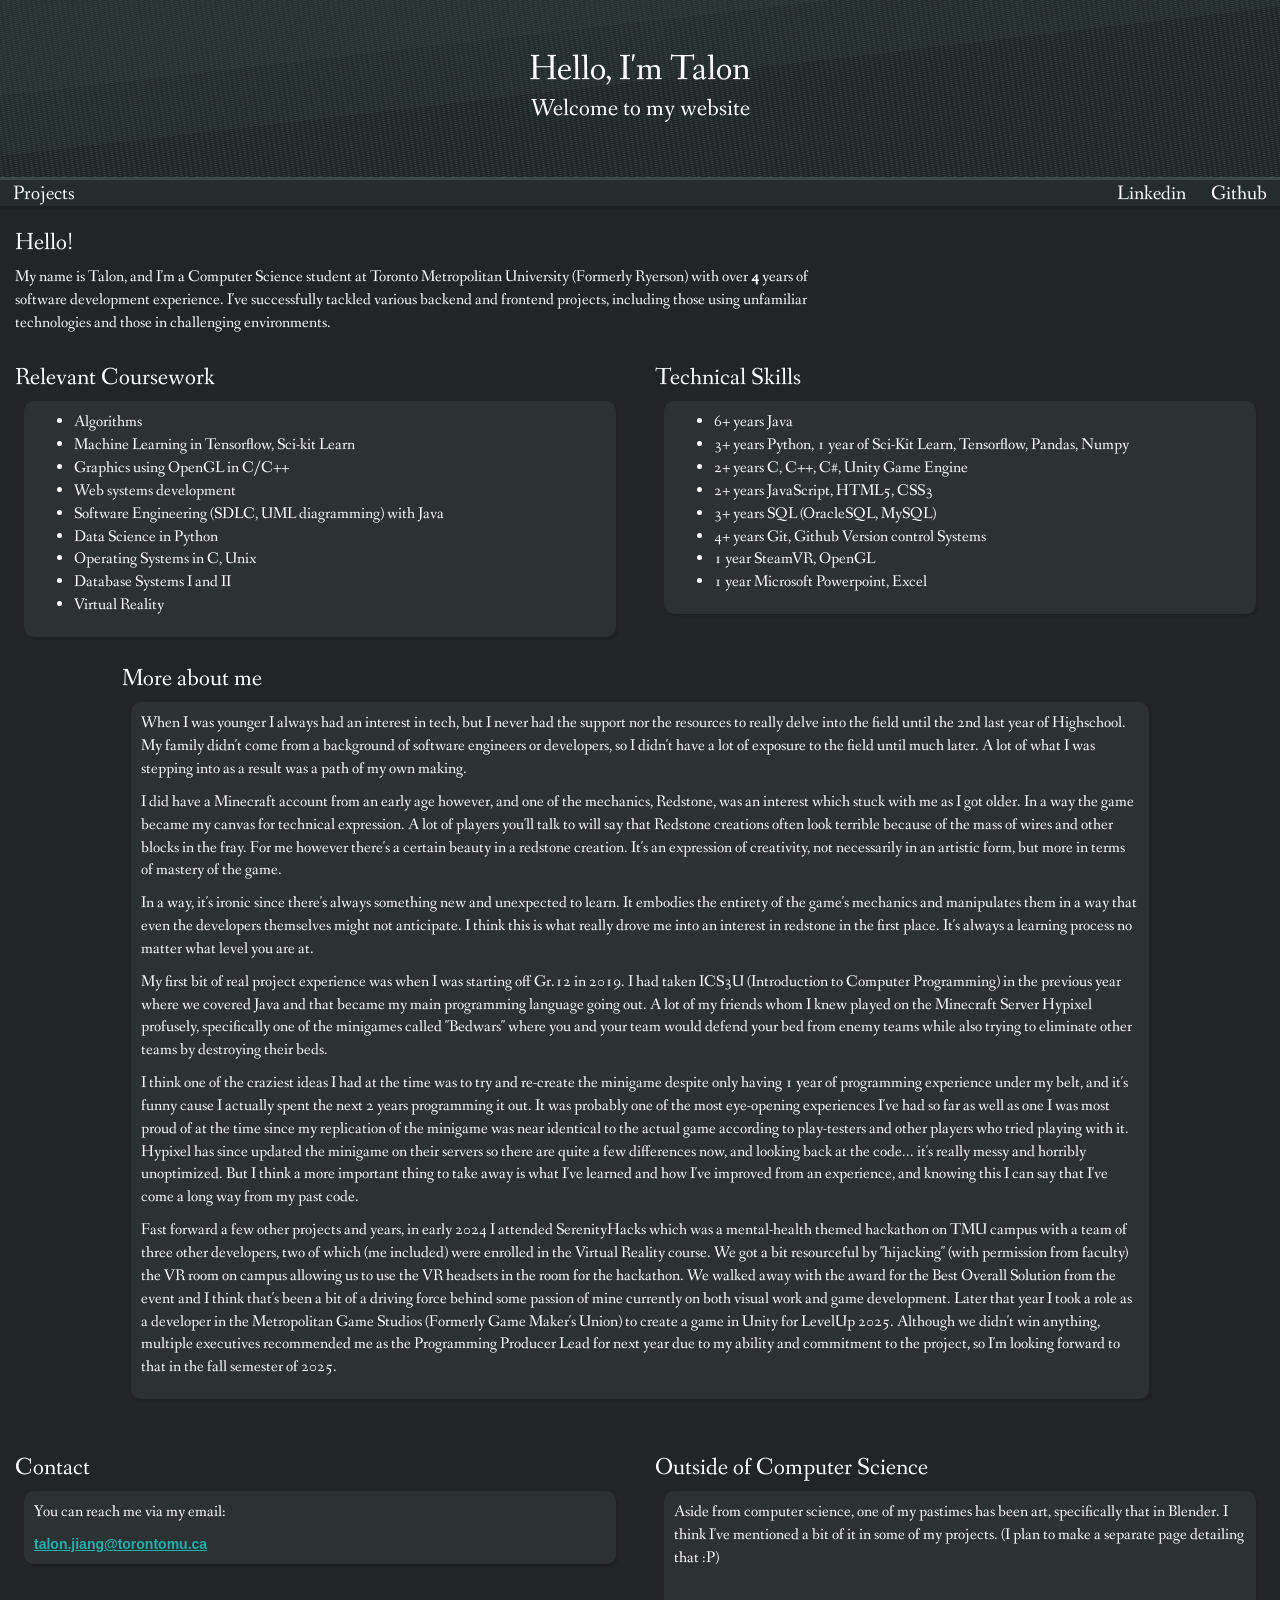
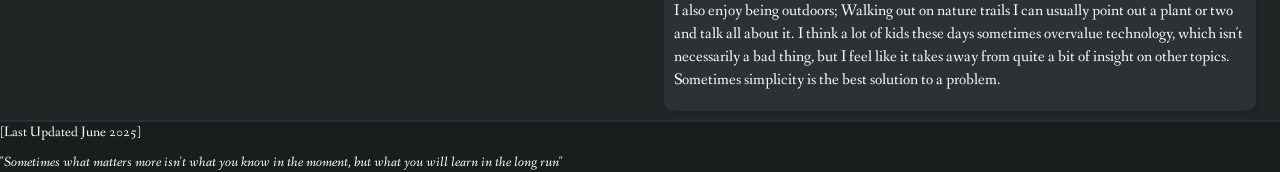
==== index.html @ 09aef8c5 "Initial commit" ====
<!DOCTYPE html> 
<html>
<head>
    <meta charset="utf-8">
    <meta name="viewport" content="width=device-width, initial-scale=1.0">
    <link rel="stylesheet" href="https://maxcdn.bootstrapcdn.com/bootstrap/3.4.1/css/bootstrap.min.css">
    <script src="https://ajax.googleapis.com/ajax/libs/jquery/3.7.1/jquery.min.js"></script>
    <script src="https://maxcdn.bootstrapcdn.com/bootstrap/3.4.1/js/bootstrap.min.js"></script>
    <link rel="preconnect" href="https://fonts.googleapis.com"> 
    <link rel="preconnect" href="https://fonts.gstatic.com" crossorigin>
    <link href="https://fonts.googleapis.com/css2?family=Anton+SC&family=Fanwood+Text:ital@0;1&family=Lato:ital,wght@0,100;0,300;0,400;0,700;0,900;1,100;1,300;1,400;1,700;1,900&family=Roboto:ital,wght@0,100;0,300;0,400;0,500;0,700;0,900;1,100;1,300;1,400;1,500;1,700;1,900&family=Viaoda+Libre&display=swap" rel="stylesheet">

    <link rel="stylesheet" href="homepage.css">
    <link rel="stylesheet" href="common/colours.css">
    <link rel="stylesheet" href="common/common.css">
    <title>Talon's Personal webpage</title>
</head>
  <body>
    <header>
        <div class="container-fluid">
            <div class="row">
                <div class="col-lg-12 banner no-border-lr" style="background-image: url(assets/background-gradient-metal.png);">
                    <div class="centered-just fanwood-font">
                      <h1 id="header1" class="no-margin-td white type-anim" style="animation-delay: 0.5s;">Hello, I'm Talon</h1>
                      <br>
                      <h3 class="no-margin-td white type-anim" style="animation-delay: 2s;">Welcome to my website</h3>
                    </div>
                   
                </div>
            </div>

            <div class="row">
              <div class="col-lg-12 no-padding-lr metal-gray-bg top-nav fanwood-font">
     
                <a class="nav-a float-r" href="https://github.com/J-talon">Github</a>
                <a class="nav-a float-r" href="https://www.linkedin.com/in/talon-jiang/">Linkedin</a>
                <!-- <a class="nav-a float-l" href="../blog/directory.html">Blog</a> -->
                <a class="nav-a float-l" href="projects/projects.html">Projects</a>

             
              </div>
            </div>

        </div>
    </header>


    <section class="dc-gray-bg main">
    <div class="container-fluid">


      <!-- Do the hokey pokey -->
      <!-- <div class="row">
        <div class="col-lg-12">
            <div class="databox plateau-gray-bg">
                  <p class="white fanwood-font">abc</p>
            </div>
        </div>
      </div>  -->


      <div class="row">
        <div class="col-lg-8">
          <h3 class="white fanwood-font">Hello!</h3>
          <article>
          <p class="white fanwood-font medium-font">
            My name is Talon, and I'm a Computer Science student at Toronto Metropolitan University (Formerly Ryerson) with over <b class="white">4</b> years
            of software development experience. I've successfully tackled various backend and frontend projects, including those using unfamiliar technologies and those in challenging environments.
          </p>
          </article>
        </div>
        <div class="col-lg-4"></div>
      </div> 

      <div class="row">
        
        <div class="col-lg-6">
          <h3 class="white fanwood-font">Relevant Coursework</h3>
          <div class="databox plateau-gray-bg fanwood-font">
            <ul class="medium-font">
              <li>Algorithms</li>
              <li>Machine Learning in Tensorflow, Sci-kit Learn</li>
              <li>Graphics using OpenGL in C/C++</li>
              <li>Web systems development</li>
              <li>Software Engineering (SDLC, UML diagramming) with Java</li>
              <li>Data Science in Python</li>
              <li>Operating Systems in C, Unix</li>
              <li>Database Systems I and II</li>
              <li>Virtual Reality</li>
            </ul>
          </div>
        </div>

        <div class="col-lg-6">
          <h3 class="white fanwood-font">Technical Skills</h3>
          <div class="databox plateau-gray-bg fanwood-font">

            <ul class="medium-font">
              <li>6+ years Java</li>
              <li>3+ years Python, 1 year of Sci-Kit Learn, Tensorflow, Pandas, Numpy</li>
              <li>2+ years C, C++, C#, Unity Game Engine</li>
              <li>2+ years JavaScript, HTML5, CSS3</li>
              <li>3+ years SQL (OracleSQL, MySQL)</li>
              <li>4+ years Git, Github Version control Systems</li>
              <li>1 year SteamVR, OpenGL</li>
              <li>1 year Microsoft Powerpoint, Excel</li>
            </ul>
          </div>
        </div>

      </div>

      <div class="row">

        <div class="col-lg-1"></div>

        <div class="col-lg-10">
          <h3 class="white fanwood-font">More about me</h3>
          <div class="databox plateau-gray-bg">
            <article>
              <p class="white fanwood-font medium-font">
                When I was younger I always had an interest in tech, but I never had the support nor the resources to really delve into the field until 
                the 2nd last year of Highschool. My family didn't come from a background of software engineers or developers, so I didn't have a lot of exposure to 
                the field until much later. A lot of what I was stepping into as a result was a path of my own making.
              </p>
    
              <p class="white fanwood-font medium-font">
                I did have a Minecraft account from an early age however, and one of the mechanics, Redstone, was an interest which stuck with me as I got older.
                In a way the game became my canvas for technical expression. A lot of players you'll talk to will say that Redstone creations often look terrible because of the mass of 
                wires and other blocks in the fray. For me however there's a certain beauty in a redstone creation. It's an expression of creativity, not necessarily in an artistic form, but more
                in terms of mastery of the game. 
              </p>

              <p class="white fanwood-font medium-font">
                In a way, it's ironic since there's always something new and unexpected to learn. It embodies the entirety of the game's mechanics
                and manipulates them in a way that even the developers themselves might not anticipate. 
                I think this is what really drove me into an interest in redstone in the first place. It's always a learning process no matter what level you are at.
              </p>

              <p class="white fanwood-font medium-font">
                My first bit of real project experience was when I was starting off Gr.12 in 2019. I had taken ICS3U (Introduction to Computer Programming) in the previous year where we covered Java and that became my main programming
                language going out. A lot of my friends whom I knew played on the Minecraft Server Hypixel profusely, specifically one of the minigames called "Bedwars" where you
                and your team would defend your bed from enemy teams while also trying to eliminate other teams by destroying their beds.
              </p>

              <p class="white fanwood-font medium-font">
                I think one of the craziest ideas I had at the time was to try and re-create the minigame despite only having 1 year of programming experience under my belt, and it's funny cause I actually
                spent the next 2 years programming it out. It was probably one of the most eye-opening experiences I've had so far as well as one I was most proud of at the time since my replication of the minigame
                was near identical to the actual game according to play-testers and other players who tried playing with it. Hypixel has since updated the minigame on their servers so there are quite a few differences now, and looking back at the code... it's really messy and horribly unoptimized. 
                 But I think a more important thing to take away is what I've learned and how I've improved from an experience, and knowing this I can say that I've come a long way from my past code.
              </p>

              <p class="white fanwood-font medium-font">
                Fast forward a few other projects and years, in early 2024 I attended SerenityHacks which was a mental-health themed hackathon on TMU campus with a team of three other developers, two of which (me included) were enrolled in the Virtual Reality course. 
                We got a bit resourceful by "hijacking" (with permission from faculty) the VR room on campus allowing us to use the VR headsets in the room for the hackathon. We walked away with the award for the Best Overall Solution from the event
                and I think that's been a bit of a driving force behind some passion of mine currently on both visual work and game development.
                Later that year I took a role as a developer in the Metropolitan Game Studios (Formerly Game Maker's Union) to create a game in Unity for LevelUp 2025.
                Although we didn't win anything, multiple executives recommended me as the Programming Producer Lead for next year due to my ability and commitment to the project, so I'm looking forward to that in the fall semester of 2025.
              </p>

            </article>

        </div>
      </div>

      <div class="col-lg-1"></div>

    </div> 
    </section>

    <section>
      <div class="dc-gray-bg container-fluid">
        <div class="row">
          
          <div class="col-lg-6">
            <h3 class="white fanwood-font">Contact</h3>
            <div class="databox plateau-gray-bg">
              <p class="white fanwood-font medium-font">You can reach me via my email:</p>
              <a class="inline-a" href="mailto:talon.jiang@torontomu.ca">talon.jiang@torontomu.ca</a>
            </div>
          </div>
          <div class="col-lg-6">
            <h3 class="white fanwood-font">Outside of Computer Science</h3>
            <div class="databox plateau-gray-bg">
              <p class="white fanwood-font medium-font">
                Aside from computer science, one of my pastimes has been art, specifically that in Blender. 
                I think I've mentioned a bit of it in some of my projects. (I plan to make a separate page detailing that :P)
              </p>
              <br>
              <p class="white fanwood-font medium-font">
                I also enjoy being outdoors; Walking out on nature trails I can usually point out a plant or two and talk all about it. I think a lot 
                of kids these days sometimes overvalue technology, which isn't necessarily a bad thing, but I feel like it takes away from quite a bit of 
                insight on other topics. Sometimes simplicity is the best solution to a problem.
              </p>
            </div>
          </div>
        </div>
      </div>
    </section>

    <footer class="hydriodon-gray-bg">
      <p class="white fanwood-font">[Last Updated June 2025]</p>
      <p class="white fanwood-font" style="font-style:italic">"Sometimes what matters more isn't what you know in the moment, but what you will learn in the long run"</p>
    </footer>
  </body>
</html>
---- homepage.css ----
.type-anim {
    display: inline-block;
    overflow: hidden;
    white-space: nowrap;
    animation: typing 2s steps(44, end);
    width:0;
    animation-fill-mode: forwards;
}


@keyframes typing {
    from {width: 0;}
    to {width: 100%}
}
---- common/colours.css ----
.white {
    color:white;
}

.light-gray {
    color:lightgray;
}

.blue {
    color:blue;
}

.metal-gray-bg {
    background-color: rgb(36, 45, 44);
}

.light-metal-gray-bg {
    background-color: rgb(59, 73, 72);
}

.darker-metal-gray-bg {
    background-color: rgb(26,33,31);
}

.dc-gray-bg {
    background-color: rgb(33,37,38);
}

.plateau-gray-bg {
    background-color: rgb(44,49,51);
}

.hydriodon-gray-bg {
    background-color: rgb(26, 29, 30);
}
---- common/common.css ----
html {
    height:100%;
}

.banner {
    background-size: 100% 100%;
    height:18rem;
    width:100%;
    object-position: 50% 0%;
    background-repeat: no-repeat;
    border-bottom: 3px solid rgb(59, 73, 72);
}


.main {
    z-index: 1;
    padding-bottom:3vh;
    min-height:100vh;
    }


.top-nav {
    height:3rem;
    width:100%;
    border-bottom: 4px solid rgb(26,33,31);
}

.top-nav a {
    font-size: 2rem;
    height: 100%;
    color:white;
    padding-left:1vw;
    padding-right:1vw;
    text-decoration: none;
}


.top-nav .nav-a:hover {
    background-color: white;
    color: black;
}

.top-nav .current-a {
    background-color: white;
    color: black;
}


#header1 {
    padding-top: 5rem;
}


footer {
    width:100%;
    border-top: 2px solid rgb(42, 46, 48);
    bottom:0;
}

.no-padding-lr {
    padding-left: 0px;
    padding-right: 0px;
}

.no-margin-td {
    margin-top:0;
    margin-bottom:0;
}


.float-l {
    float:left;
}

.float-r {
    float:right;
}

.centered-just {
    text-align: center;
}

/* .centered-abs {
    left: 45%;
    right: 45%;
    position:absolute;
    border: 2px solid red;
} */

.fanwood-font {
    font-family: "Fanwood Text", serif;
    font-weight: 400;
    font-style: normal;
  }

.databox {
    padding: 1rem;
    margin: 1vh;
    border-radius: 10px;
    box-shadow: 3px 3px rgb(31,34,35);
    overflow: hidden;
}

div {
    box-sizing: border-box;
    margin:0;
}



.databox ul li {
    color:white;
}


.medium-font {
    font-size: medium;
}

.large-font {
    font-size: large;
}


.inline-a:link {
    color: lightseagreen;
    font-weight: bolder;
    text-decoration:underline lightseagreen;
}

.inline-a:visited {
    color:coral;
    font-weight: bolder;
    text-decoration: underline coral;
}

.inline-a:hover {
    background-color: white;
    color: black;
    text-decoration:underline black;
}

.underlined-white {
    text-decoration: underline white;
}
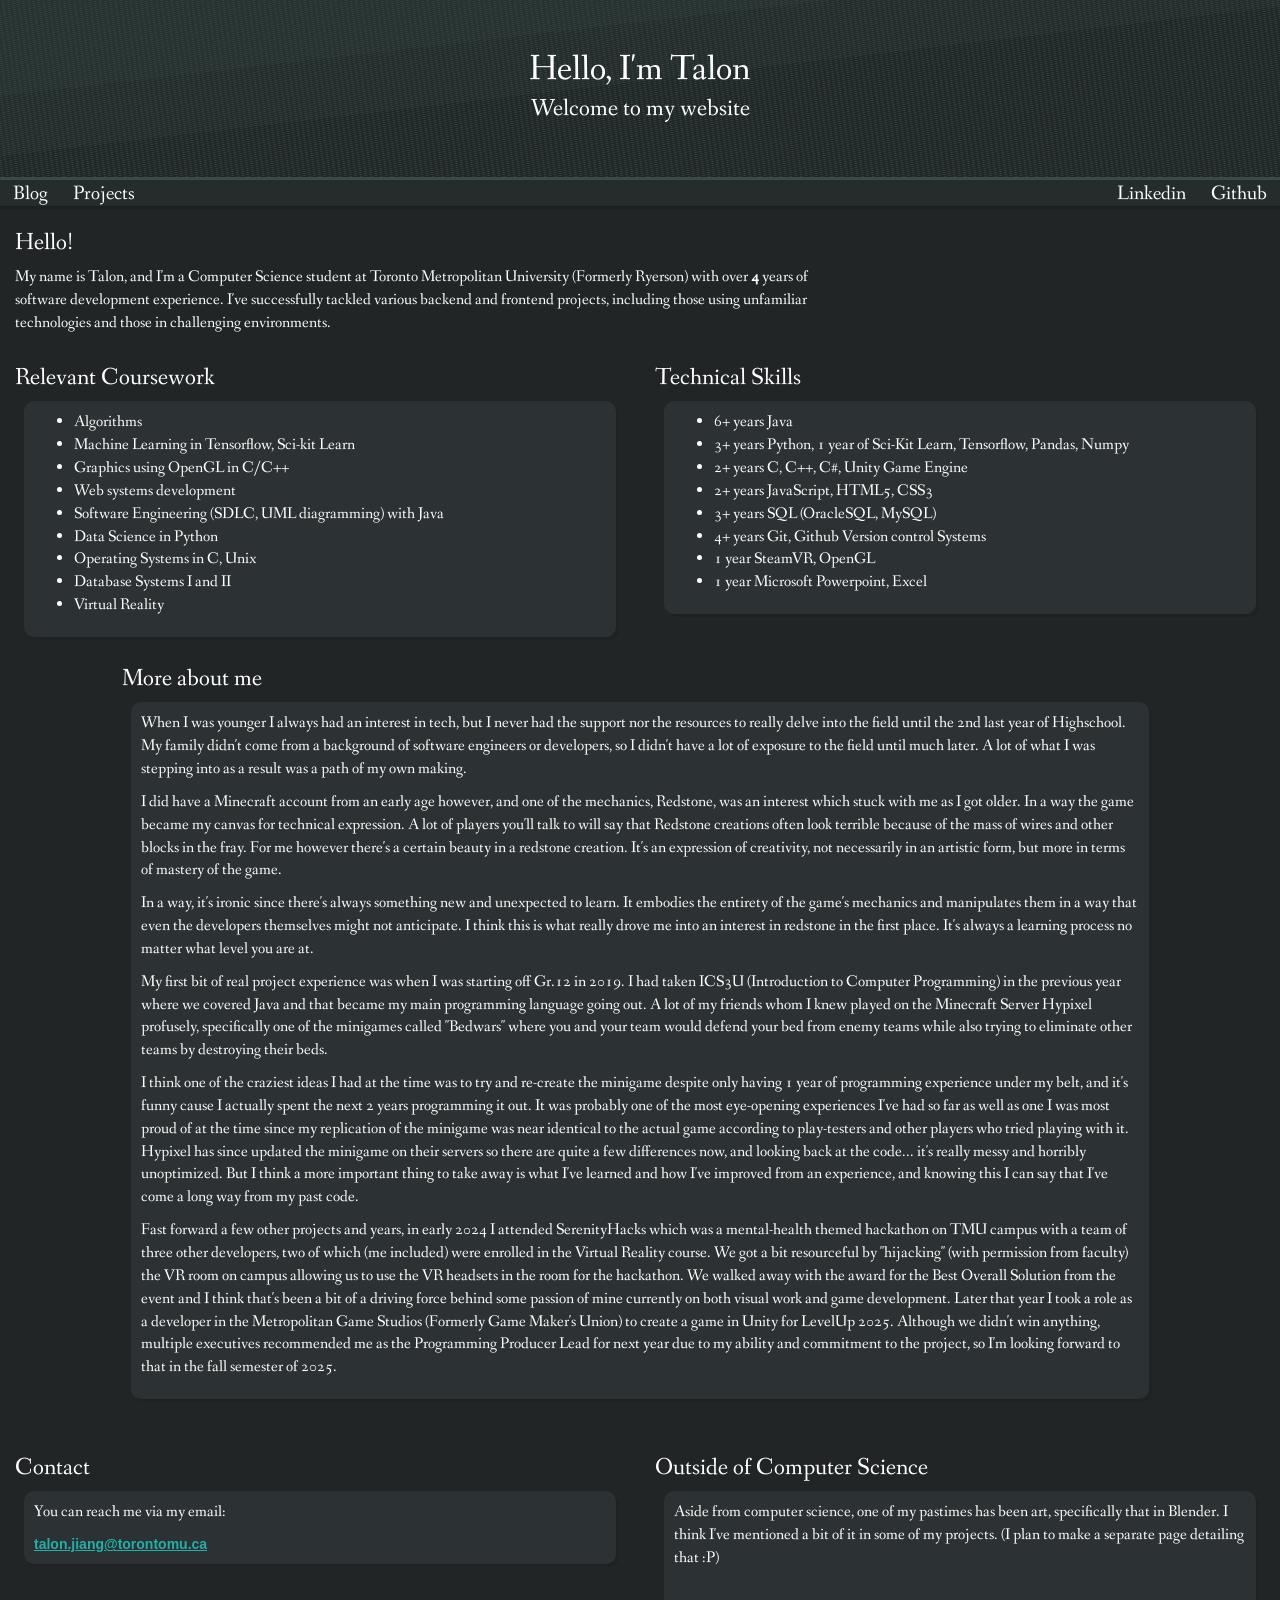
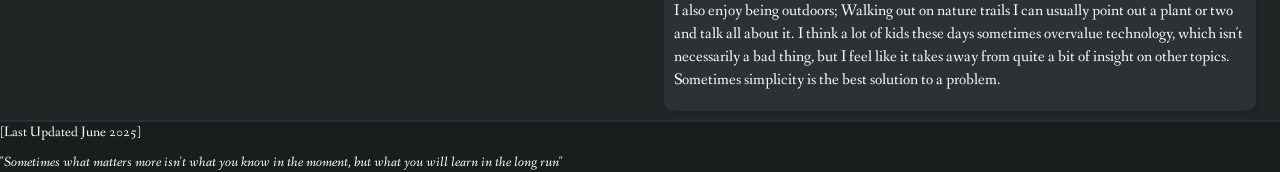
==== commit c2054322: "amend links" ====
--- a/index.html
+++ b/index.html
@@ -13,7 +13,9 @@
     <link rel="stylesheet" href="homepage.css">
     <link rel="stylesheet" href="common/colours.css">
     <link rel="stylesheet" href="common/common.css">
+  
     <title>Talon's Personal webpage</title>
+    <link rel="icon" type="image/x-icon" href="assets/cammD2.png">
 </head>
   <body>
     <header>
@@ -34,7 +36,7 @@
      
                 <a class="nav-a float-r" href="https://github.com/J-talon">Github</a>
                 <a class="nav-a float-r" href="https://www.linkedin.com/in/talon-jiang/">Linkedin</a>
-                <!-- <a class="nav-a float-l" href="../blog/directory.html">Blog</a> -->
+                <a class="nav-a float-l" href="../blog/directory.html">Blog</a>
                 <a class="nav-a float-l" href="projects/projects.html">Projects</a>
 
              
--- a/common/colours.css
+++ b/common/colours.css
@@ -10,6 +10,11 @@
     color:blue;
 }
 
+.black {
+    color: black;
+}
+
+
 .metal-gray-bg {
     background-color: rgb(36, 45, 44);
 }
@@ -17,6 +22,12 @@
 .light-metal-gray-bg {
     background-color: rgb(59, 73, 72);
 }
+
+
+.light-cold-metal-gray-bg {
+    background-color: rgb(43, 56, 63);
+}
+
 
 .darker-metal-gray-bg {
     background-color: rgb(26,33,31);
@@ -32,4 +43,12 @@
 
 .hydriodon-gray-bg {
     background-color: rgb(26, 29, 30);
+}
+
+.ash-gray-bg {
+    background-color: rgb(150,150,150);
+}
+
+.white-bg {
+    background-color: white;
 }
--- a/common/common.css
+++ b/common/common.css
@@ -95,6 +95,13 @@
     font-style: normal;
   }
 
+.fanwood-font-bold {
+    font-family: "Fanwood Text", serif;
+    font-weight: 900;
+    font-style:italic;
+  }
+
+
 .databox {
     padding: 1rem;
     margin: 1vh;
@@ -144,4 +151,5 @@
 
 .underlined-white {
     text-decoration: underline white;
-}+}
+
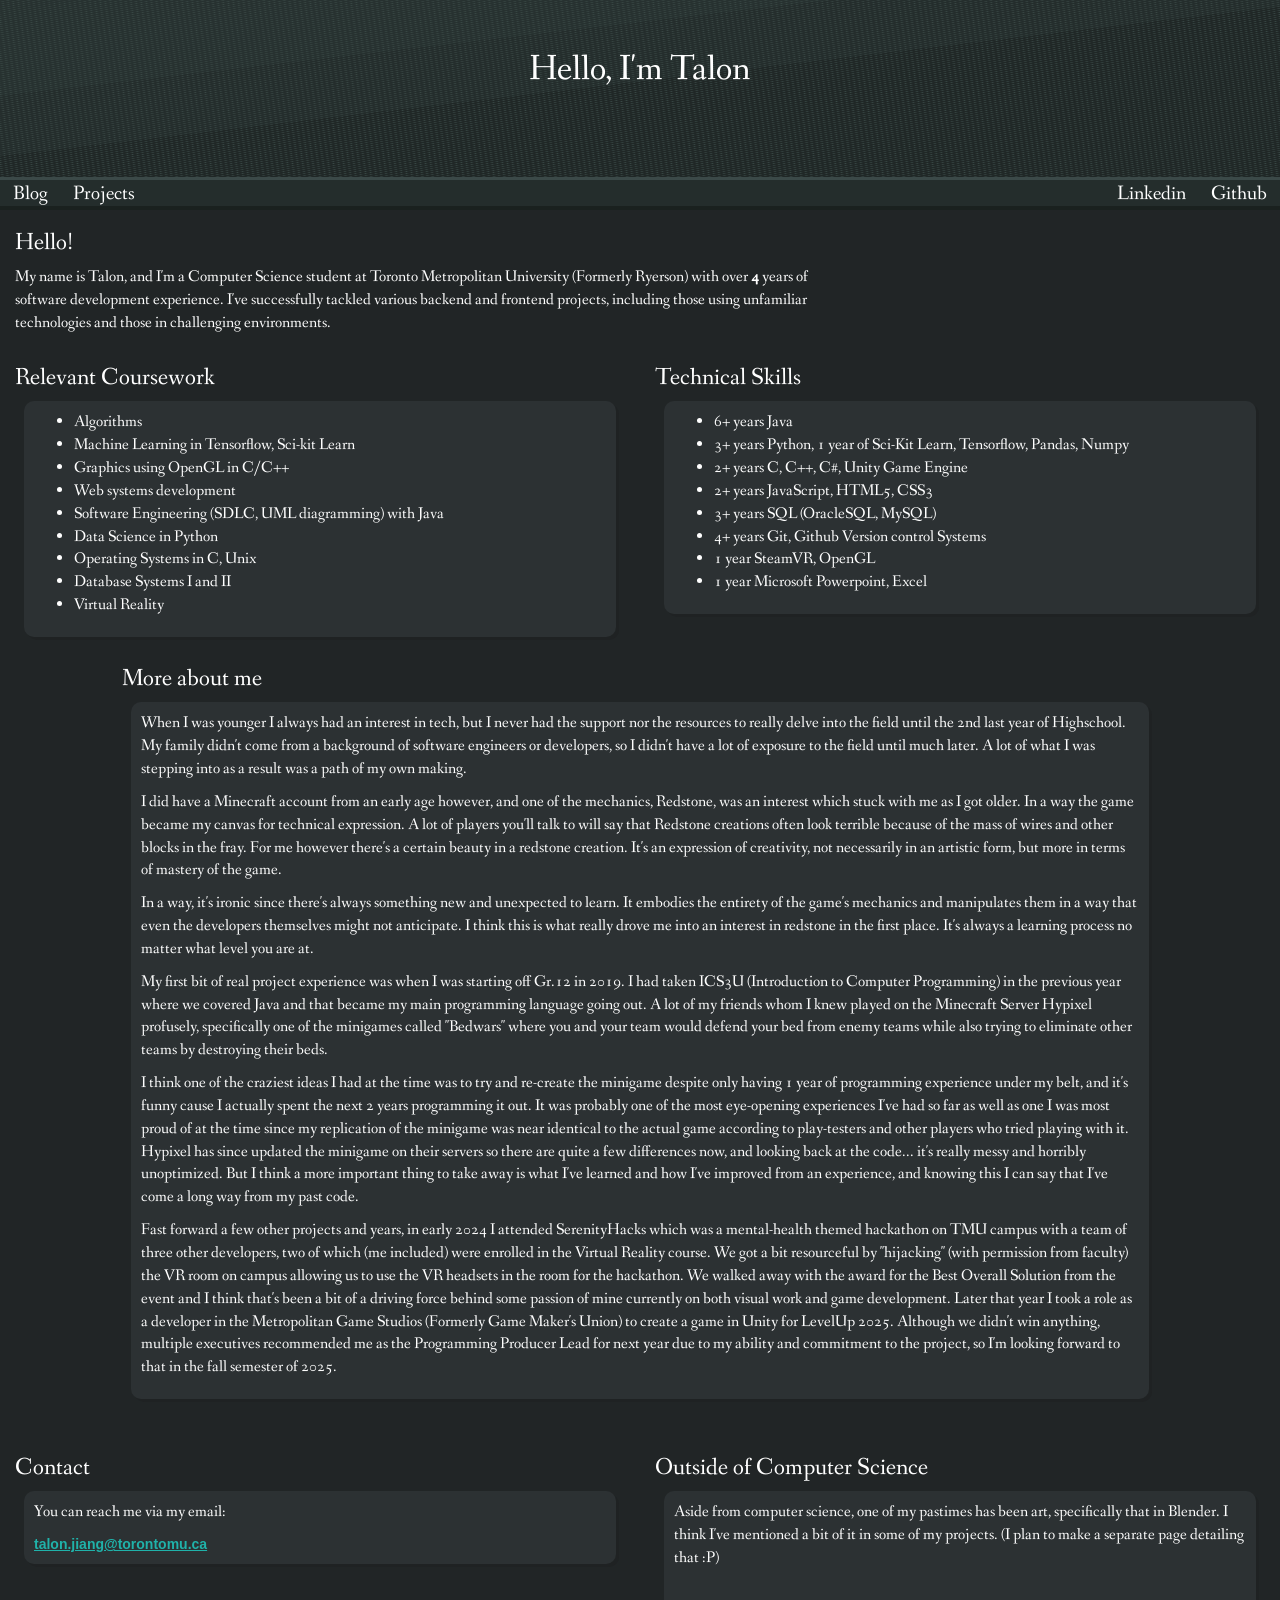
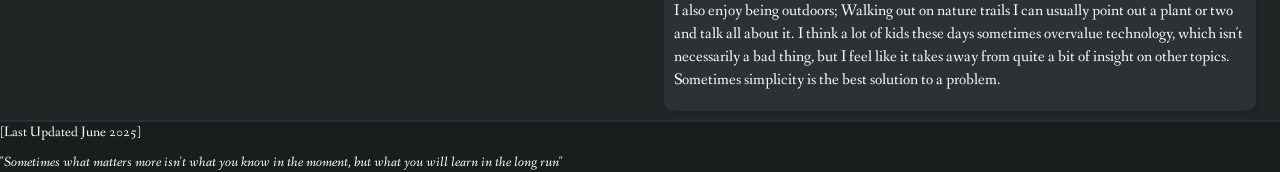
==== commit 5614229c: "small fixes" ====
--- a/index.html
+++ b/index.html
@@ -13,6 +13,7 @@
     <link rel="stylesheet" href="homepage.css">
     <link rel="stylesheet" href="common/colours.css">
     <link rel="stylesheet" href="common/common.css">
+    <script src="homepage.js"></script>
   
     <title>Talon's Personal webpage</title>
     <link rel="icon" type="image/x-icon" href="assets/cammD2.png">
@@ -23,9 +24,9 @@
             <div class="row">
                 <div class="col-lg-12 banner no-border-lr" style="background-image: url(assets/background-gradient-metal.png);">
                     <div class="centered-just fanwood-font">
-                      <h1 id="header1" class="no-margin-td white type-anim" style="animation-delay: 0.5s;">Hello, I'm Talon</h1>
+                      <h1 id="header1" class="no-margin-td white">Hello, I'm Talon</h1>
                       <br>
-                      <h3 class="no-margin-td white type-anim" style="animation-delay: 2s;">Welcome to my website</h3>
+                      <h3 id="header2" class="no-margin-td white">Welcome to my website</h3>
                     </div>
                    
                 </div>
@@ -36,7 +37,7 @@
      
                 <a class="nav-a float-r" href="https://github.com/J-talon">Github</a>
                 <a class="nav-a float-r" href="https://www.linkedin.com/in/talon-jiang/">Linkedin</a>
-                <a class="nav-a float-l" href="../blog/directory.html">Blog</a>
+                <a class="nav-a float-l" href="./blog/directory.html">Blog</a>
                 <a class="nav-a float-l" href="projects/projects.html">Projects</a>
 
              
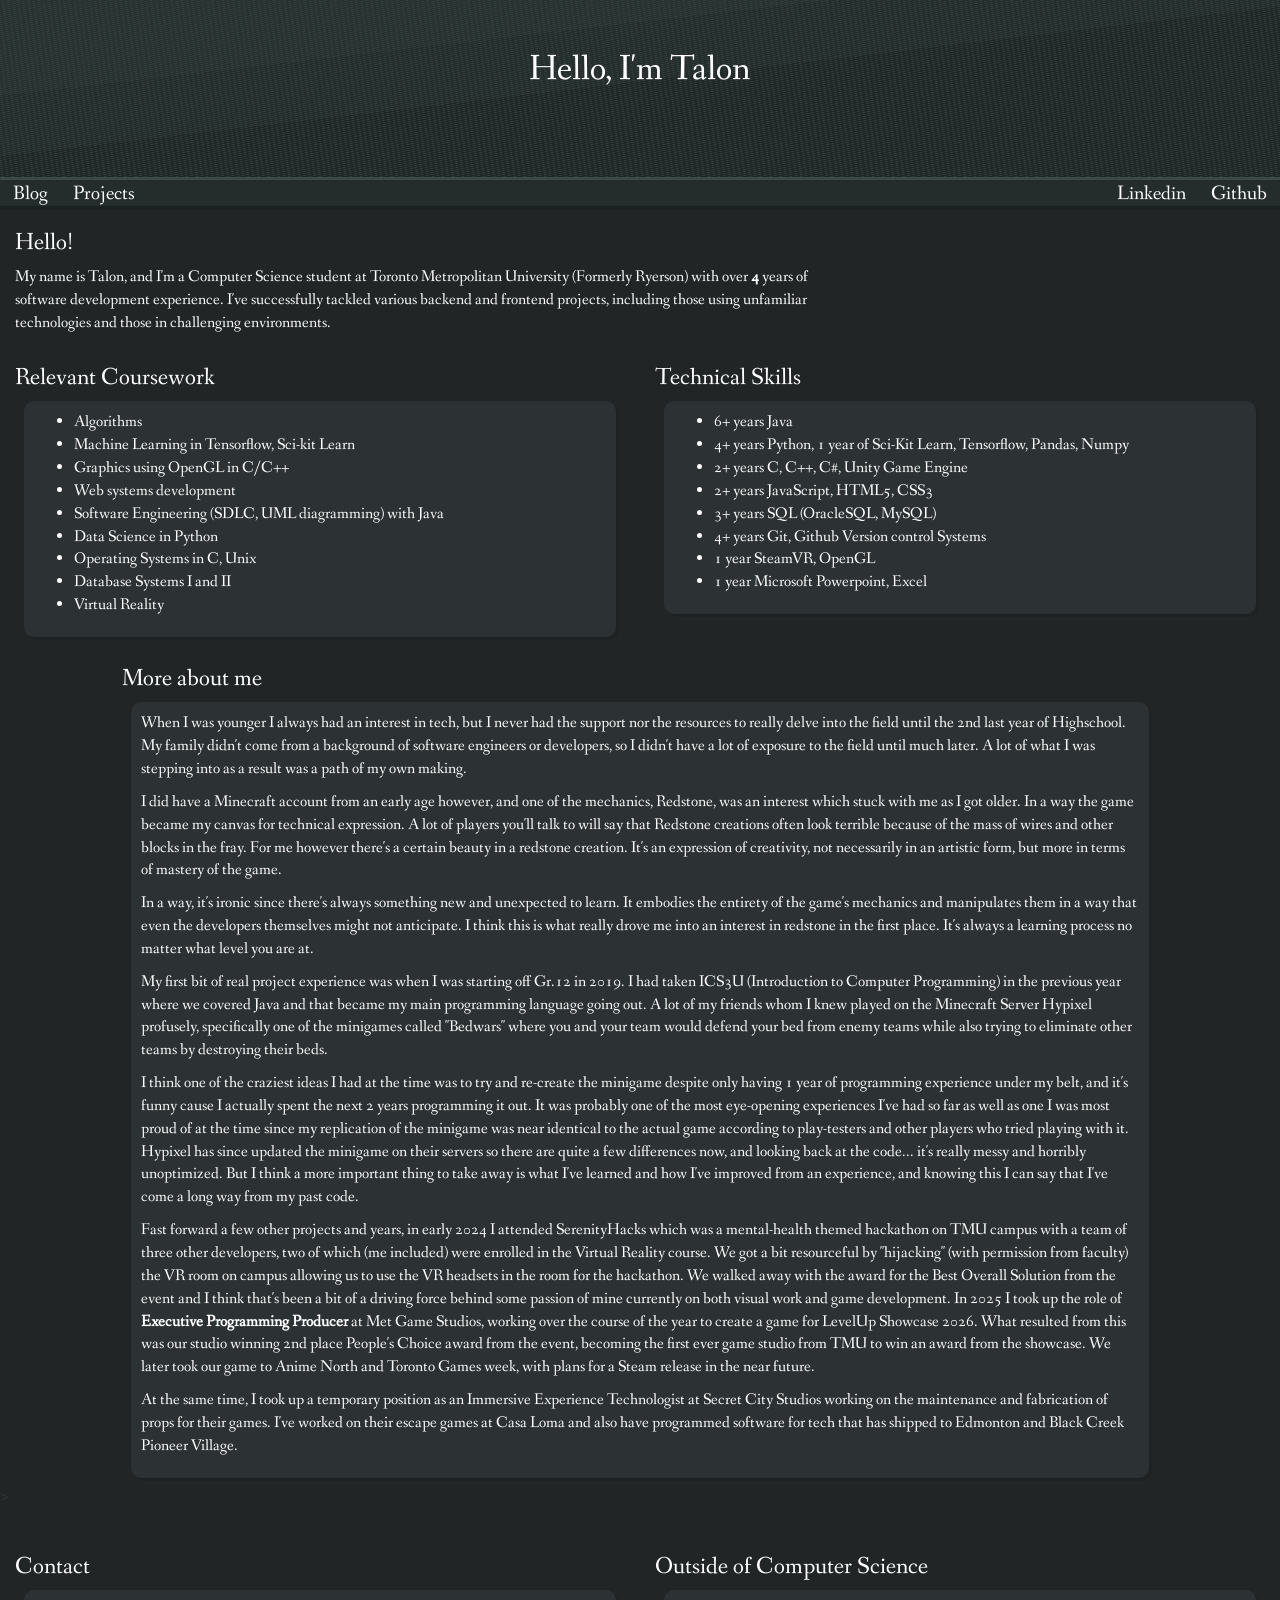
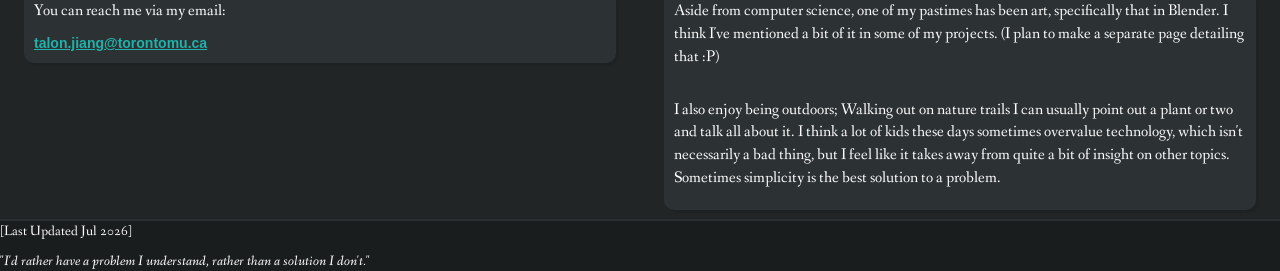
==== commit 0841a9aa: "Update projects and homepage" ====
--- a/index.html
+++ b/index.html
@@ -100,7 +100,7 @@
 
             <ul class="medium-font">
               <li>6+ years Java</li>
-              <li>3+ years Python, 1 year of Sci-Kit Learn, Tensorflow, Pandas, Numpy</li>
+              <li>4+ years Python, 1 year of Sci-Kit Learn, Tensorflow, Pandas, Numpy</li>
               <li>2+ years C, C++, C#, Unity Game Engine</li>
               <li>2+ years JavaScript, HTML5, CSS3</li>
               <li>3+ years SQL (OracleSQL, MySQL)</li>
@@ -157,18 +157,25 @@
                 Fast forward a few other projects and years, in early 2024 I attended SerenityHacks which was a mental-health themed hackathon on TMU campus with a team of three other developers, two of which (me included) were enrolled in the Virtual Reality course. 
                 We got a bit resourceful by "hijacking" (with permission from faculty) the VR room on campus allowing us to use the VR headsets in the room for the hackathon. We walked away with the award for the Best Overall Solution from the event
                 and I think that's been a bit of a driving force behind some passion of mine currently on both visual work and game development.
-                Later that year I took a role as a developer in the Metropolitan Game Studios (Formerly Game Maker's Union) to create a game in Unity for LevelUp 2025.
-                Although we didn't win anything, multiple executives recommended me as the Programming Producer Lead for next year due to my ability and commitment to the project, so I'm looking forward to that in the fall semester of 2025.
+
+                In 2025 I took up the role of <b>Executive Programming Producer</b> at Met Game Studios, working over the course of the year to create
+                a game for LevelUp Showcase 2026. What resulted from this was our studio winning 2nd place People's Choice award from the event, becoming the first ever game studio
+                from TMU to win an award from the showcase. We later took our game to Anime North and Toronto Games week, with plans for a Steam release in the near future.
+              </p>
+
+              <p class="white fanwood-font medium-font">
+                At the same time, I took up a temporary position as an Immersive Experience Technologist at Secret City Studios working on the maintenance and fabrication of props for their games.
+                I've worked on their escape games at Casa Loma and also have programmed software for tech that has shipped to Edmonton and Black Creek Pioneer Village.
               </p>
 
             </article>
 
         </div>
       </div>
-
       <div class="col-lg-1"></div>
 
-    </div> 
+    </div>
+    </div>>
     </section>
 
     <section>
@@ -202,8 +209,8 @@
     </section>
 
     <footer class="hydriodon-gray-bg">
-      <p class="white fanwood-font">[Last Updated June 2025]</p>
-      <p class="white fanwood-font" style="font-style:italic">"Sometimes what matters more isn't what you know in the moment, but what you will learn in the long run"</p>
+      <p class="white fanwood-font">[Last Updated Jul 2026]</p>
+      <p class="white fanwood-font" style="font-style:italic">"I'd rather have a problem I understand, rather than a solution I don't."</p>
     </footer>
   </body>
 </html>
